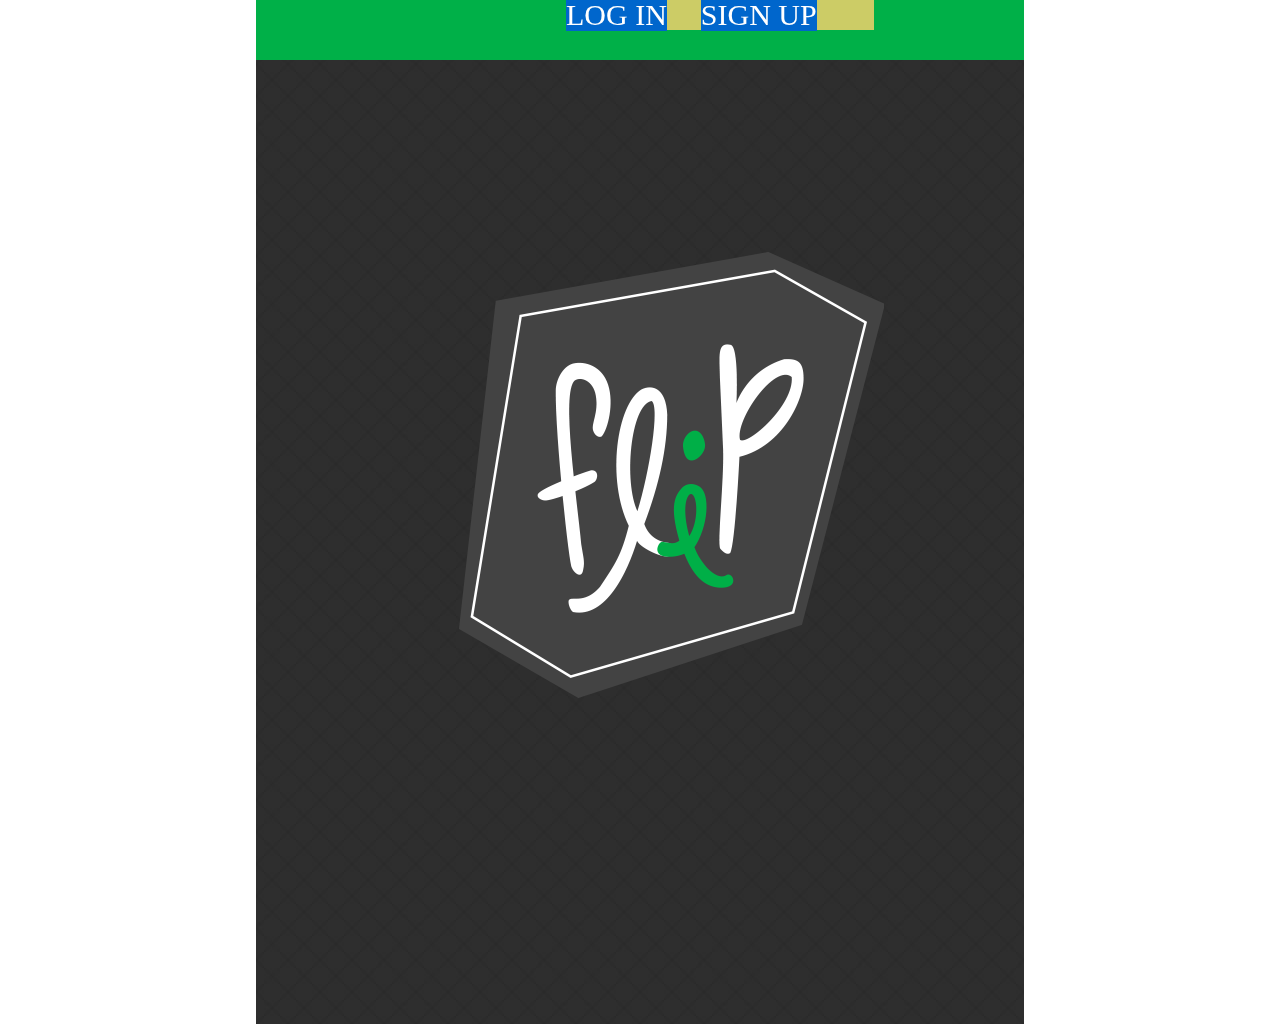
==== www/index.html @ 4cfb03fd "Icon update" ====
<!DOCTYPE html>
<html>

    <head>
    
        <meta http-equiv="Content-Type" content="text/html; charset=UTF-8" />
        <meta name="viewport" content="width=device-width" / >
        <title>Flip _tablet</title>
        
        <link href="css/reset.css" rel="stylesheet" type="text/css" />
        <link href="css/styles.css" rel="stylesheet" type="text/css" />
        
        <!--<script src="http://ajax.googleapis.com/ajax/libs/jquery/1/jquery.min.js" type="text/javascript"></script>-->
        <script src="js/jquery-1.8.2.min.js"></script>
        <script src="js/jquery.easing.1.3.js" type="text/javascript" ></script>
        <!--<script src="http://code.jquery.com/mobile/1.2.0/jquery.mobile-1.2.0.min.js"></script>-->
        <script src="js/jquery.mobile.custom.min.js" type="text/javascript"></script>
    
    </head>

    <body>
    
    	<div id="container">
        
        	<div id="forgotHiddenDiv">
            </div>
                
            <div id="forgotHiddenDivText">
				<ul>
					<li id="forgotHiddenBox"></li>
                    <li id="forgotHiddenExitButton">EXIT</li>
              	</ul>
         	</div>
            
            
            <div id="header">
            	<ul>
                	<li id="logIn">LOG IN</li> <!--log in-->
                    <li id="signUp">SIGN UP</li> <!--sign up-->
                </ul>
                <!--<div id="buttonContainer">
                	<a href="#" id="sliderPrevButton"></a>
                	<a href="#" id="sliderNextButton"></a>
            	</div>-->
                
            </div>
            
            <!--<a href="events.html"><div id="eventsButton"></div></a>  blue short cut button -->
            
            <div id="imageSlider">
            
            	<div id="slider">
                	<div class="pageSlide" id="logInPage">
                    	<div id="logInSquare">
                        	<div id="logWhiteBorder">
                            	<h2>WELCOME BACK!</h2>
                                <form id="myForm" onSubmit="sendData(); return false" method="get"> 
                                    <p>username:</p><input type="text" name="username" id="userName" class="whiteForm" placeholder="This will be visible to all." required> <!--this only works in the browser?-->
                                    <!--<div><h3>This will be visible to all.</h3></div>-->
                                    <p>password:</p><input type="password" name="firstname" id="passWord" class="whiteForm" placeholder="This will be kept private.">
                                    <!--<div><h3>This will be kept private.</h3></div>-->
                                    <input class="submitButton" type="submit" value="SUBMIT">
                               	</form>
                                <!--<div id="submitButton"><p>SUBMIT</p></div>-->
                                <p id="forgot">FORGOT PASSWORD?</p>
                            </div>
                        </div>
                    </div>
                    
                	<div class="pageSlide" id="logoPage">
                    	<div id="mainLogo"> </div>
            		</div>
                    
                    <div class="pageSlide" id="signInPage">
                    	<div id="signInSquare">
                        	<div id="signWhiteBorder">
                            	<div id="firstStep">
                                    <h1>FIRST THE BUSY WORK...</h1>
                                    <form id="myForm2">
                                        <p>name:</p><input type="text" name="firstname" id="fullName" class="whiteForm" placeholder="Kept private until said otherwise.">
                                        <!--<div><h3>This will be visible to all.</h3></div>-->
                                        <p>username:</p><input type="text" name="firstname" id="userName2" class="whiteForm" placeholder="This will be visible to all.">
                                        <!--<div><h3>This will be kept private.</h3></div>-->
                                        <p>email:</p><input type="text" name="firstname" id="email" class="whiteForm" placeholder="We will not spam you!">
                                        <!--<div><h3>This will be visible to all.</h3></div>-->
                                        <p>password:</p><input type="password" name="firstname" id="passWord2" class="whiteForm" placeholder="This will be kept private.">
                                        <!--<div><h3>This will be kept private.</h3></div>-->
                                        <p>confirm password:</p><input type="password" name="firstname" id="confirm" class="whiteForm" placeholder="Please confirm password.">
                                        <!--<div><h3>This will be kept private.</h3></div>-->
                                   	</form>  
                                    <div id="nextButton"><a href="#"><p>NEXT</p></a></div>                             
                            	</div>
                                
                                <div id="secondStep">
                                    <h1>...THEN THE FUN STUFF!</h1>
                                    <form id="myForm3" onSubmit="sendProfileData(); return false" method="get">
                                        <p>choose your main city:</p><input type="text" name="maincity" id="mainCity" class="whiteForm" placeholder="This will be visible to all.">
                                        <!--<div><h3>This will default shown events.</h3></div>-->
                                   	
                                    <p>select your favorite tags:</p>
                                    <div></div>
                                    	<ul id="tagsGroup">
                                        	<li class="unselectedTag"><p>Animals</p></li>
                                            <li class="unselectedTag"><p>Astrology</p></li>
                                            <li class="rowEnd unselectedTag"><p>Art</p></li>
                                            <li class="unselectedTag"><p>Book Club</p></li>
                                            <li class="unselectedTag"><p>Crafts</p></li>
                                            <li class="rowEnd unselectedTag"><p>Concerts</p></li>
                                            <li class="unselectedTag"><p>DIY</p></li>
                                            <li class="unselectedTag"><p>Drink</p></li>
                                            <li class="rowEnd unselectedTag"><p>Exercise</p></li>
                                            <li class="unselectedTag"><p>Food</p></li>
                                            <li class="unselectedTag"><p>Games</p></li>
                                            <li class="rowEnd unselectedTag"><p>Indoor</p></li>
                                            <li class="unselectedTag"><p>Karaoke</p></li>
                                            <li class="unselectedTag"><p>Music</p></li>
                                            <li class="rowEnd unselectedTag"><p>Outdoor</p></li>
                                            <li class="unselectedTag"><p>Rec League</p></li>
                                            <li class="unselectedTag"><p>Running</p></li>
                                            <li class="rowEnd unselectedTag"><p>Snow</p></li>
                                            <li class="unselectedTag"><p>Sports</p></li>
                                            <li class="unselectedTag"><p>Studio</p></li>
                                            <li class="rowEnd unselectedTag"><p>Teamwork</p></li>
                                            <li class="unselectedTag"><p>Theater</p></li>
                                            <li class="unselectedTag"><p>Travel</p></li>
                                            <li class="rowEnd unselectedTag"><p>Water</p></li>
                                            <li class="unselectedTag"><p>Yard Games</p></li>
                                            <li class="unselectedTag"><p>Yoga</p></li>
                                            <li class="rowEnd unselectedTag"><p>Youth</p></li>
                                        </ul>
                                          
                                    <input id="createButton" class="submitButton" type="submit" value="CREATE">
                                    </form>
                                	<!--<div id="createButton"><a href="#"><p>CREATE</p></a></div> -->             
                            	</div>
                                
                                <div id="leftColumn">
                                	<ul id="buttonSelectorContainer">
                                   		<!--<li><a href="#" rel="0"></a></li>
                                 		<li class="rowEnd"><a href="#" rel="1"></a></li>-->
                                	</ul>
                                </div>          
                            </div>
                        </div>	
                    </div>
                </div>
            </div>
            
            
     	</div>
        
        <script>
		$(document).ready(function() {
			
			document.getElementById('secondStep').style.display = "none";
			document.getElementById('forgotHiddenDiv').style.display = "none";
			document.getElementById('forgotHiddenDivText').style.display = "none";
				
				$("#slider").animate({
					left: '-='+ 768
					}, 1000, 'easeInOutExpo'   //}, 1000, 'easeInOutExpo'
				);
				currentSliderObject++;
        });
		
		// VARIABLES
		var numberOfSliderObjects = 3;
		var currentSliderObject =1;
		var slideDistance = 768;
		//var previousSliderButtonVisible = false;
		//var nextSliderButtonVisible = true;
		
		//MOUSE EVENTS
		$('#logIn').on('tap', function(event){
			//event.preventDefault();
			slideToPrevious();
			//currentSliderObject = 1;
		});
		
		$('#signUp').on('tap', function(event){ 
			event.preventDefault();
			slideToNext();
			//currentSliderObject = 3;	
		});
		
		// TOUCH EVENTS
		$('#slider').on('swiperight', function(event){ 
			event.stopPropagation();
			slideToPrevious();
		});
		
		$('#slider').on('swipeleft', function(event){ 
			event.stopPropagation();
			slideToNext();		
		});
		
		// FUNCTIONS
		function slideToPrevious(){
			if(currentSliderObject>1){
				
				$("#slider").animate({
					left: '+='+slideDistance
					}, 'easeInOutExpo'      //}, 1000, 'easeInOutExpo'
				); 
				currentSliderObject--;
				//currentSliderObject = 1;
			};
		};
		
		function slideToNext(){
			if(currentSliderObject<numberOfSliderObjects){
				
				$("#slider").animate({
					left: '-='+slideDistance
					}, 'easeInOutExpo'    //}, 1000, 'easeInOutExpo'
				);
				
				//alert(currentSliderObject);
				currentSliderObject++; 
			};

		};
		
		////////////////////////////section fade-in on create profile section//////////////////////////////////
		
		var firstStep = "#firstStep";
		var secondStep = "#secondStep";
		
		var activeObject = firstStep;
		
		$("#nextButton a").click(function() { 
			revealSecondStep();
		});
		
		function revealSecondStep() {	
			$(activeObject).fadeOut(500);
			activeObject = secondStep;
			//alert("active object now secondStep");
			$(activeObject).delay(300).fadeIn(500);
		};
		
		/////////////////////////passing data to next page/////////////////////////////////
		
		function sendData(){
			var userNameValue = document.getElementById('userName').value;
			
			window.location = "events.html?userName="+userNameValue;
		}
		
		function sendProfileData(){
			var mainCityValue = document.getElementById('mainCity').value;
			
			window.location = "profile.html?mainCity="+mainCityValue;
		}
		
		////////////// end passing data to next page ////////////////////
		
		$(function(){
		 $("#tagsGroup li").click(function () {
			 if ($(this).hasClass("selectedTag")) {
				$(this).removeClass("selectedTag").addClass("unselectedTag"); 
			 } else {
				 $(this).addClass("selectedTag").removeClass("unselectedTag");
			 }
		 });
		})
		
		var disableScroll = false;

		function disableScrolling() {
    		disableScroll = true;
		}

		function enableScrolling() {
		    disableScroll = false;
		}

		document.ontouchmove = function(e){
   			if(disableScroll){
    			e.preventDefault();
   			} 
		}
		
		$('#forgot').on('tap', function(event){
			event.preventDefault();
			$('#forgotHiddenDiv, #forgotHiddenDivText').fadeIn(250);
			disableScrolling();
		});
		$('#forgotHiddenExitButton').on('tap', function(event){
			event.preventDefault();
			$('#forgotHiddenDiv, #forgotHiddenDivText').fadeOut(250);
			enableScrolling();
		});
		
		</script>
        
    </body>

</html>
---- www/css/styles.css ----
@font-face{
	/*font-family:microYiBaiti;
    src: url(../fonts/microsoft_yi_baiti-webfont.eot);
    src: url(../fonts/microsoft_yi_baiti-webfont.eot?#iefix) format('embedded-opentype'),
         url(../fonts/microsoft_yi_baiti-webfont.woff) format('woff'),
         url(../fonts/microsoft_yi_baiti-webfont.ttf) format('truetype'),
         url(../fonts/microsoft_yi_baiti-webfont.svg#microYiBaiti) format('svg');
    font-weight: normal;
    font-style: normal;*/
}

@font-face{
	font-family:aleoFont;
    src: url(../fonts/aleo-regular-webfont.eot);
    src: url(../fonts/aleo-regular-webfont.eot?#iefix) format('embedded-opentype'),
         url(../fonts/aleo-regular-webfont.woff) format('woff'),
         url(../fonts/aleo-regular-webfont.ttf) format('truetype'),
         url(../fonts/aleo-regular-webfont.svg#aleoFont) format('svg');
    font-weight: normal;
    font-style: normal;
}

#container {
	width:768px;
	height:1024px;
	background-image:url(../images/backgroundTile2.jpg);
	background-color:#434343; /*#06f*/
	margin-right:auto;
	margin-left:auto;
	font-family:microYiBaiti;
	text-decoration:none;
}

#header {
	background-color:#00b048;  /*#434343*/
	height:60px;
	width:768px;
	position:fixed;
	z-index:12;
}

#header ul {
	margin-left:310px;
	display:block;
	width:308px;
	background-color:#CC6;
}

#header ul li{
	color:#FFF;
	display:inline;
	font-size:30px;
	/*line-height:58px;*/
	background-color:#06C;
	margin-right:30px;
	height:30px;
	width:50px;
}

#eventsButton {
	height:100px;
	width:300px;
	background-color:#09F;
}

#sliderPrevButton, #sliderNextButton {
	height:40px;
	width:120px;
	background-color:#C9C;
}

#imageSlider{
	position:relative;
	width:768px;
	height:964px; /*total height - height of header*/
	overflow:hidden;
}
	
#slider{
	position:absolute;
	width:999999px;
	height:100%;
}

.pageSlide {
	display:block;
	float:left;
}

div#logoPage {
	/*padding-left:170px;*/
	padding-top:250px;
	height:964px; /*451px*/
	width:768px;
}

#mainLogo {
	margin-left:175px;
	background-image:url(../images/mainLogo4.png);
	height:451px;
	width:425px;
}

div#logInPage {
	width:768px;
	height:964px;
	/*background-color:#CF9;
	opacity:.7;*/
}

#logInSquare {
	margin-left:auto;
	margin-right:auto;
	margin-top:200px;
	height:500px;
	width:480px;
	background-color:#434343; /*#00b048*/
	overflow:auto;
}

#logWhiteBorder {
	height:440px;
	width:420px;
	border-style:solid;
	border-width:5px;
	border-color:#fff;
	margin-left:26px;
	margin-top:25px;
}

h1 {
	color:#fff;
	font-size:24px;
	letter-spacing:4px;
	text-align:center;
	margin-top:35px;
	margin-bottom:26px;
}

h2 {
	color:#fff;
	font-size:30px;
	letter-spacing:4px;
	text-align:center;
	margin-top:35px;
	margin-bottom:35px;
}

#logWhiteBorder p {
	color:#fff;
	font-size:25px;
	margin-left:89px;
}

.whiteForm {
	height:40px;
	width:270px;
	background-color:#fff;
	margin-left:70px;
	margin-right:auto;
	border-radius:18px;
	margin-top:13px;
	margin-bottom:15px;
	font-size:15px;
	padding-left:10px;
}

h3 {
	padding-top:13px;
	margin-left:20px;
	font-size:20px;
	opacity:.4;
}

.submitButton {
	height:40px;
	width:150px;
	background-color:#fff;
	margin-left:auto;
	margin-right:auto;
	border-radius:18px;
	margin-top:33px;
	display:block;
	font-size:20px;
	cursor:pointer;
}

.submitButton p {
	color:#434343;
	margin-left:33px;
	padding-top:3px;
}

p#forgot{
	font-size:18px;
	margin-top:10px;
	text-align:center;
	margin-left:0px;
}

#forgotHiddenDiv {	
	height:2360px;
	width:768px;
	background-color:#222;
	opacity:.9;
	position:absolute;
}

#forgotHiddenBox {
	height:735px;
	width:600px;
	margin-top:150px;
	margin-left:84px;
	background-color:#933;
	z-index:11;
	position:fixed;
	float:left;
}

#forgotHiddenExitButton {
	background-color:#fff;
	height:40px;
	width:500px;
	margin-top:915px;
	margin-left:140px;
	position:absolute;
	cursor:pointer;
}

div#signInPage {
	width:768px;
	height:964px;
	/*background-color:#0CC;
	opacity:.7;*/
}

#signInSquare {
	margin-left:auto;
	margin-right:auto;
	margin-top:150px;
	height:760px;
	width:480px;
	background-color:#434343; /*#00b048*/
	overflow:auto;
}

#signWhiteBorder {
	height:700px;
	width:420px;
	border-style:solid;
	border-width:5px;
	border-color:#fff;
	margin-left:26px;
	margin-top:25px;
}

#signWhiteBorder p {
	color:#fff;
	font-size:25px;
	margin-left:89px;
}

#nextButton {
	height:40px;
	width:150px;
	background-color:#fff;
	margin-left:auto;
	margin-right:auto;
	border-radius:18px;
	margin-top:8px;
}

#nextButton p {
	color:#434343;
	margin-left:35px;
	padding-top:8px;
}

#nextButton a {
	text-decoration:none;
}

#buttonSelectorContainer {
	height:30px;
	width:120px;
	/*background-color:#FFF;*/
	margin-left:auto;
	margin-right:auto;
	margin-top:15px;
}

ul#buttonSelectorContainer li {
	background-color:#fff;
	height:30px;
	width:30px;
	margin-right:8px;
	margin-left:18px;
	float:left;
	border-radius:30px;
}

ul#buttonSelectorContainer li .rowEnd {
	margin-right:0px;
}

#buttonSelectorContainer li a{
	height:30px;
	width:30px;
	display:block;
}

#tagsGroup {
	height:360px;
	width:380px;
	margin-left:auto;
	margin-right:auto;
	margin-top:10px;
	/*background-color:#FC9;*/
	overflow:auto;
}

#tagsGroup li {
	height:30px;
	width:120px;
	margin-right:10px;
	margin-bottom:10px;
	/*background-color:#FFF;*/
	display:inline;
	float:left;
	text-align:center;
	border-radius:30px;
}

#tagsGroup li p {
	padding-top:1px;
	font-size:25px;
	margin-left:0px;
}

#tagsGroup li.rowEnd {
	margin-right:0px;
}

#tagsGroup li a {
	width:100%;
	height:100%;
}

#tagsGroup li.unselectedTag p{
	background-color:#FFF;
	color:#434343;
	border-radius:30px;
	padding-top:6px;
	height:24px;
	font-size:22px;	
}

.unselectedTag p {
	/*color:#434343;*/
}

.selectedTag {
	background-color:#00b048;
}

#tagsGroup li.selectedTag p{
	color:#ffffff;
	border-radius:30px;
	padding-top:6px;
	height:24px;
	font-size:22px;	
}

#createButton {
	height:40px;
	width:150px;
	background-color:#fff;
	margin-left:auto;
	margin-right:auto;
	border-radius:18px;
	margin-top:14px; /*19px*/
}

#createButton p {
	color:#434343;
	margin-left:30px;
	padding-top:3px;
}


/* MOBILE STYLES */
@media only screen and (max-width: 767px){
	
}

/* TABLET STYLES */
@media only screen and (min-width: 768px) and (max-width: 977px){
	
}


/* DESKTOP STYLES */
@media only screen and (min-width: 978px){
	
}
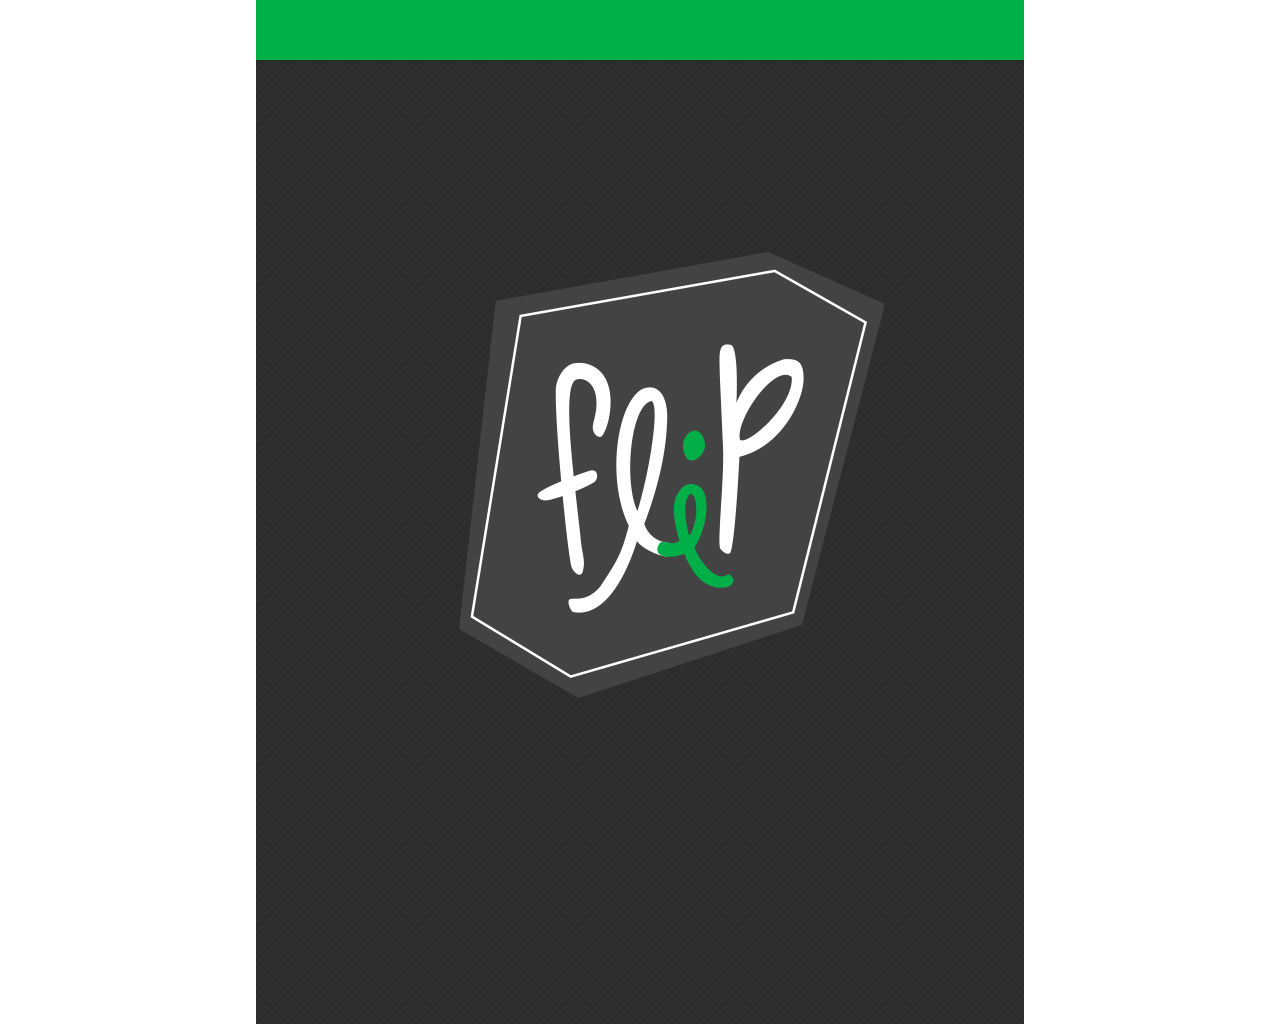
==== commit 311f46a7: "update" ====
--- a/www/index.html
+++ b/www/index.html
@@ -15,6 +15,17 @@
         <script src="js/jquery.easing.1.3.js" type="text/javascript" ></script>
         <!--<script src="http://code.jquery.com/mobile/1.2.0/jquery.mobile-1.2.0.min.js"></script>-->
         <script src="js/jquery.mobile.custom.min.js" type="text/javascript"></script>
+        
+        <script>
+			$(document).ready(function(){
+				document.getElementById('logIn1').style.display = "none";
+				document.getElementById('signUp1').style.display = "none";
+				document.getElementById('logIn2').style.display = "none";
+				document.getElementById('signUp2').style.display = "none";
+				document.getElementById('logIn3').style.display = "none";
+				document.getElementById('signUp3').style.display = "none";
+			});
+		</script>
     
     </head>
 
@@ -34,9 +45,17 @@
             
             
             <div id="header">
-            	<ul>
-                	<li id="logIn">LOG IN</li> <!--log in-->
-                    <li id="signUp">SIGN UP</li> <!--sign up-->
+            	<ul id="mainNav">
+                	<li id="logIn1">LOG IN</li> <!--log in-->
+                    <li id="signUp1">SIGN UP</li> <!--sign up-->
+                </ul>
+                <ul id="logInNav">
+                	<li id="logIn2">LOG IN</li> <!--log in-->
+                    <li id="signUp2">SIGN UP</li> <!--sign up-->
+                </ul>
+                <ul id="signUpNav">
+                	<li id="logIn3">LOG IN</li> <!--log in-->
+                    <li id="signUp3">SIGN UP</li> <!--sign up-->
                 </ul>
                 <!--<div id="buttonContainer">
                 	<a href="#" id="sliderPrevButton"></a>
@@ -69,6 +88,7 @@
                     
                 	<div class="pageSlide" id="logoPage">
                     	<div id="mainLogo"> </div>
+                        <div id="slideBlink"><img src="images/slideBlinker.png" height="30" width="120"></div>
             		</div>
                     
                     <div class="pageSlide" id="signInPage">
@@ -163,6 +183,15 @@
 				currentSliderObject++;
         });
 		
+		//slide blinker
+		
+	    var blink = function(){
+    	    $('#slideBlink').toggle();
+    	};
+    	$(document).ready(function() {
+    	    setInterval(blink, 550);
+    	});
+		
 		// VARIABLES
 		var numberOfSliderObjects = 3;
 		var currentSliderObject =1;
@@ -171,27 +200,40 @@
 		//var nextSliderButtonVisible = true;
 		
 		//MOUSE EVENTS
-		$('#logIn').on('tap', function(event){
+		//$('#logIn1').on('tap', function(event){
 			//event.preventDefault();
-			slideToPrevious();
+		//	slideToPrevious();
 			//currentSliderObject = 1;
-		});
-		
-		$('#signUp').on('tap', function(event){ 
-			event.preventDefault();
-			slideToNext();
+		//});
+		
+		//$('#signUp1').on('tap', function(event){ 
+		//	event.preventDefault();
+		//	slideToNext();
 			//currentSliderObject = 3;	
-		});
+		//});
+		
+		
+		//$('#logIn1').click = function (){
+  		//	$(document).scrollTo(currentSliderObject = 1);
+ 		//} 
+		//$('#signUp1').click = function (){
+  		//	$("#logoPage").hide('slide', {direction:'up'}, 200);
+		//	currenSliderObject==3;
+ 		//}; 
+		
 		
 		// TOUCH EVENTS
 		$('#slider').on('swiperight', function(event){ 
 			event.stopPropagation();
 			slideToPrevious();
+			
+			
 		});
 		
 		$('#slider').on('swipeleft', function(event){ 
 			event.stopPropagation();
-			slideToNext();		
+			slideToNext();
+				
 		});
 		
 		// FUNCTIONS
@@ -204,6 +246,9 @@
 				); 
 				currentSliderObject--;
 				//currentSliderObject = 1;
+				//switchNavButtons1();
+				//switchNavButtons2();
+				//switchNavButtons3();	
 			};
 		};
 		
@@ -217,9 +262,48 @@
 				
 				//alert(currentSliderObject);
 				currentSliderObject++; 
+				//switchNavButtons1();	
+				//switchNavButtons2();
+				//switchNavButtons3();
 			};
 
 		};
+		
+		///////
+		//function switchNavButtons1(){
+			//if(currentSliderObject=1){
+			//	$('#logIn1').hide();
+			//	$('#signUp1').hide();
+			//	$('#logIn3').hide();
+			//	$('#signUp3').hide();
+			//	$('#logIn2').show();
+			//	$('#signUp2').show();
+			//	currentSliderObject--;
+				//alert(currentSliderObject); 
+			//}
+			//else{
+				//switchNavButtons2();
+			//}
+		//};
+		//function switchNavButtons2(){
+		//	if(currentSliderObject=2){
+		//		$('#logIn1').show();
+		//		$('#signUp1').show();
+		//		$('#logIn3').hide();
+		//		$('#signUp3').hide();
+		//		$('#logIn2').hide();
+		//		$('#signUp2').hide();
+		//	}
+		//function switchNavButtons3(){
+		//	if(currentSliderObject=3){
+		//		$('#logIn1').hide();
+		//		$('#signUp1').hide();
+		//		$('#logIn3').show();
+		//		$('#signUp3').show();
+		//		$('#logIn2').hide();
+		//		$('#signUp2').hide();
+		//	};
+		//};
 		
 		////////////////////////////section fade-in on create profile section//////////////////////////////////
 		
--- a/www/css/styles.css
+++ b/www/css/styles.css
@@ -39,6 +39,14 @@
 	z-index:12;
 }
 
+#slideBlink {
+	position:absolute;
+	margin-left:335px;
+	opacity:.1;
+	margin-top:220px;
+	
+}
+
 #header ul {
 	margin-left:310px;
 	display:block;
@@ -46,12 +54,34 @@
 	background-color:#CC6;
 }
 
-#header ul li{
+#logIn1, #signUp1{
+	color:#FFF;
+	display:inline;
+	font-size:30px;
+	/*line-height:58px;*/
+	background-color:#9F3;
+	margin-right:30px;
+	height:30px;
+	width:50px;
+}
+
+#logIn2, #signUp2{
 	color:#FFF;
 	display:inline;
 	font-size:30px;
 	/*line-height:58px;*/
 	background-color:#06C;
+	margin-right:30px;
+	height:30px;
+	width:50px;
+}
+
+#logIn3, #signUp3{
+	color:#FFF;
+	display:inline;
+	font-size:30px;
+	/*line-height:58px;*/
+	background-color:#C96;
 	margin-right:30px;
 	height:30px;
 	width:50px;
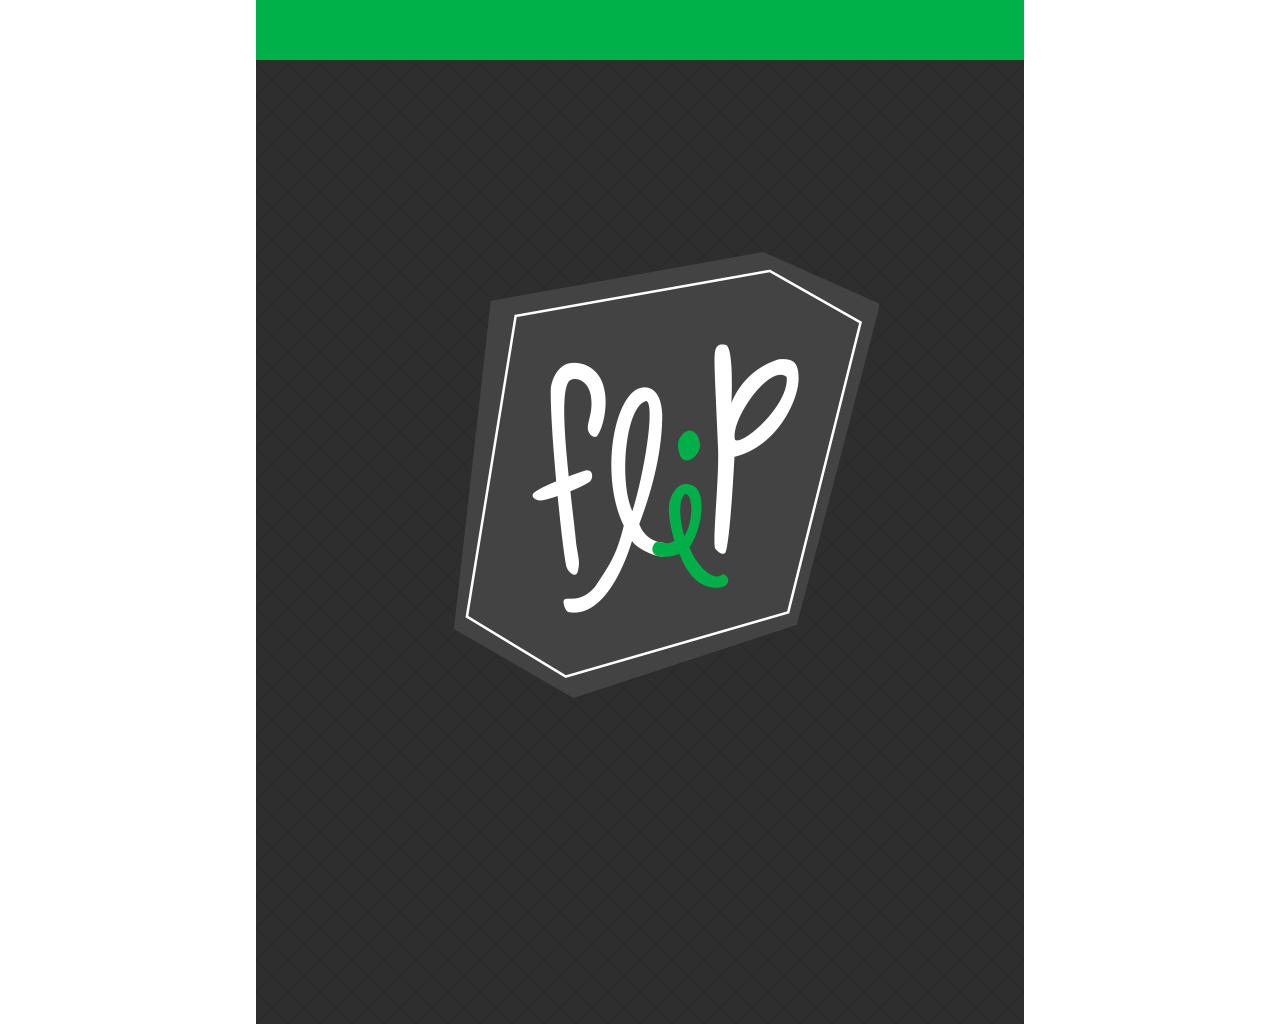
==== commit d96adf9b: "last updates" ====
--- a/www/index.html
+++ b/www/index.html
@@ -24,6 +24,10 @@
 				document.getElementById('signUp2').style.display = "none";
 				document.getElementById('logIn3').style.display = "none";
 				document.getElementById('signUp3').style.display = "none";
+				
+				document.getElementById('hiddenCreateText').style.display = "none";
+				document.getElementById('hiddenCreateButtonExit').style.display = "none";
+				document.getElementById('hiddenCreateGrayBox').style.display = "none";
 			});
 		</script>
     
@@ -38,7 +42,9 @@
                 
             <div id="forgotHiddenDivText">
 				<ul>
-					<li id="forgotHiddenBox"></li>
+					<li id="forgotHiddenBox">
+                    	Your new password has been sent to your email!
+                    </li>
                     <li id="forgotHiddenExitButton">EXIT</li>
               	</ul>
          	</div>
@@ -92,6 +98,13 @@
             		</div>
                     
                     <div class="pageSlide" id="signInPage">
+                    
+                     <div id="hiddenCreateText">
+                     	<p>Thanks for creating a profile! This would take you to your own profile page to get started, but for now, check out my app through the Log In page!</p>
+                     </div>
+					 <div id="hiddenCreateButtonExit">Okay!</div>
+            		 <div id="hiddenCreateGrayBox"></div>
+                     
                     	<div id="signInSquare">
                         	<div id="signWhiteBorder">
                             	<div id="firstStep">
@@ -113,7 +126,8 @@
                                 
                                 <div id="secondStep">
                                     <h1>...THEN THE FUN STUFF!</h1>
-                                    <form id="myForm3" onSubmit="sendProfileData(); return false" method="get">
+                                    <!--<form id="myForm3" onSubmit="sendProfileData(); return false" method="get">-->
+                                    <form id="myForm3">
                                         <p>choose your main city:</p><input type="text" name="maincity" id="mainCity" class="whiteForm" placeholder="This will be visible to all.">
                                         <!--<div><h3>This will default shown events.</h3></div>-->
                                    	
@@ -149,10 +163,11 @@
                                             <li class="rowEnd unselectedTag"><p>Youth</p></li>
                                         </ul>
                                           
-                                    <input id="createButton" class="submitButton" type="submit" value="CREATE">
+                                   <!--<input id="createButton" class="submitButton" type="submit" value="CREATE">-->
                                     </form>
-                                	<!--<div id="createButton"><a href="#"><p>CREATE</p></a></div> -->             
+                                	<div id="createButton"><p>CREATE</p></div>           
                             	</div>
+                                
                                 
                                 <div id="leftColumn">
                                 	<ul id="buttonSelectorContainer">
@@ -376,6 +391,28 @@
 			enableScrolling();
 		});
 		
+		$('#createButton').on('tap', function(event){
+			event.preventDefault();
+			$('#hiddenCreateText').fadeIn(250);
+			$('#hiddenCreateButtonExit').fadeIn(250);
+			$('#hiddenCreateGrayBox').fadeIn(250);
+			//$('#hiddenNav').fadeOut(250);
+			//$('#hiddenNavGrayBox').fadeOut(250);
+		});
+		
+		$('#hiddenCreateButtonExit').on('tap', function(event){
+			event.preventDefault();
+			$('#hiddenCreateText').fadeOut(250);
+			$('#hiddenCreateButtonExit').fadeOut(250);
+			$('#hiddenCreateGrayBox').fadeOut(250);
+			
+			//$("#slider").animate({
+			//		right: '-='- 1536
+			//		}, 1000, 'easeInOutExpo'   //}, 1000, 'easeInOutExpo'
+			//	);
+			//	currentSliderObject=1;
+		});
+		
 		</script>
         
     </body>
--- a/www/css/styles.css
+++ b/www/css/styles.css
@@ -234,27 +234,38 @@
 	background-color:#222;
 	opacity:.9;
 	position:absolute;
+	z-index:1;
 }
 
 #forgotHiddenBox {
-	height:735px;
-	width:600px;
-	margin-top:150px;
-	margin-left:84px;
-	background-color:#933;
+	height:215px;
+	width:490px;
+	margin-top:350px;
+	margin-left:140px;
+	background-color:#434343;
 	z-index:11;
 	position:fixed;
 	float:left;
+	border:1px #fff solid;
+	color:#fff;
+	font-size:24px;
+	padding-top:20px;
+	padding-left:10px;
 }
 
 #forgotHiddenExitButton {
 	background-color:#fff;
-	height:40px;
+	height:30px;
 	width:500px;
-	margin-top:915px;
+	margin-top:615px;
 	margin-left:140px;
 	position:absolute;
 	cursor:pointer;
+	z-index:2;
+	text-transform:uppercase;
+	text-align:center;
+	font-size:20px;
+	padding-top:10px;
 }
 
 div#signInPage {
@@ -417,6 +428,51 @@
 	padding-top:3px;
 }
 
+#hiddenCreateText {
+	background-color:#434343;
+	height:236px;
+	width:367px;
+	position:absolute;
+	z-index:11;
+	margin-top:270px;
+	margin-left:200px;
+	border:#fff 1px solid;
+}
+
+#hiddenCreateText p {
+	font-size:25px;
+	color:#fff;
+	padding-left:30px;
+	padding-top:30px;
+	width:313px;
+	letter-spacing:1px;
+	line-height:30px;
+}
+
+#hiddenCreateButtonExit {
+	height:29px;
+	width:370px;
+	margin-top:530px;
+	position:absolute;
+	z-index:11;
+	background-color:#00b048;
+	margin-left:200px;
+	color:#fff;
+	font-size:20px;
+	letter-spacing:1px;
+	text-transform:uppercase;
+	padding-top:12px;
+	text-align:center;
+}
+
+#hiddenCreateGrayBox {
+	position:absolute;
+	z-index:10;
+	height:1000px;
+	width:768px;
+	opacity:.9;
+	background-color:#222;
+}
 
 /* MOBILE STYLES */
 @media only screen and (max-width: 767px){
